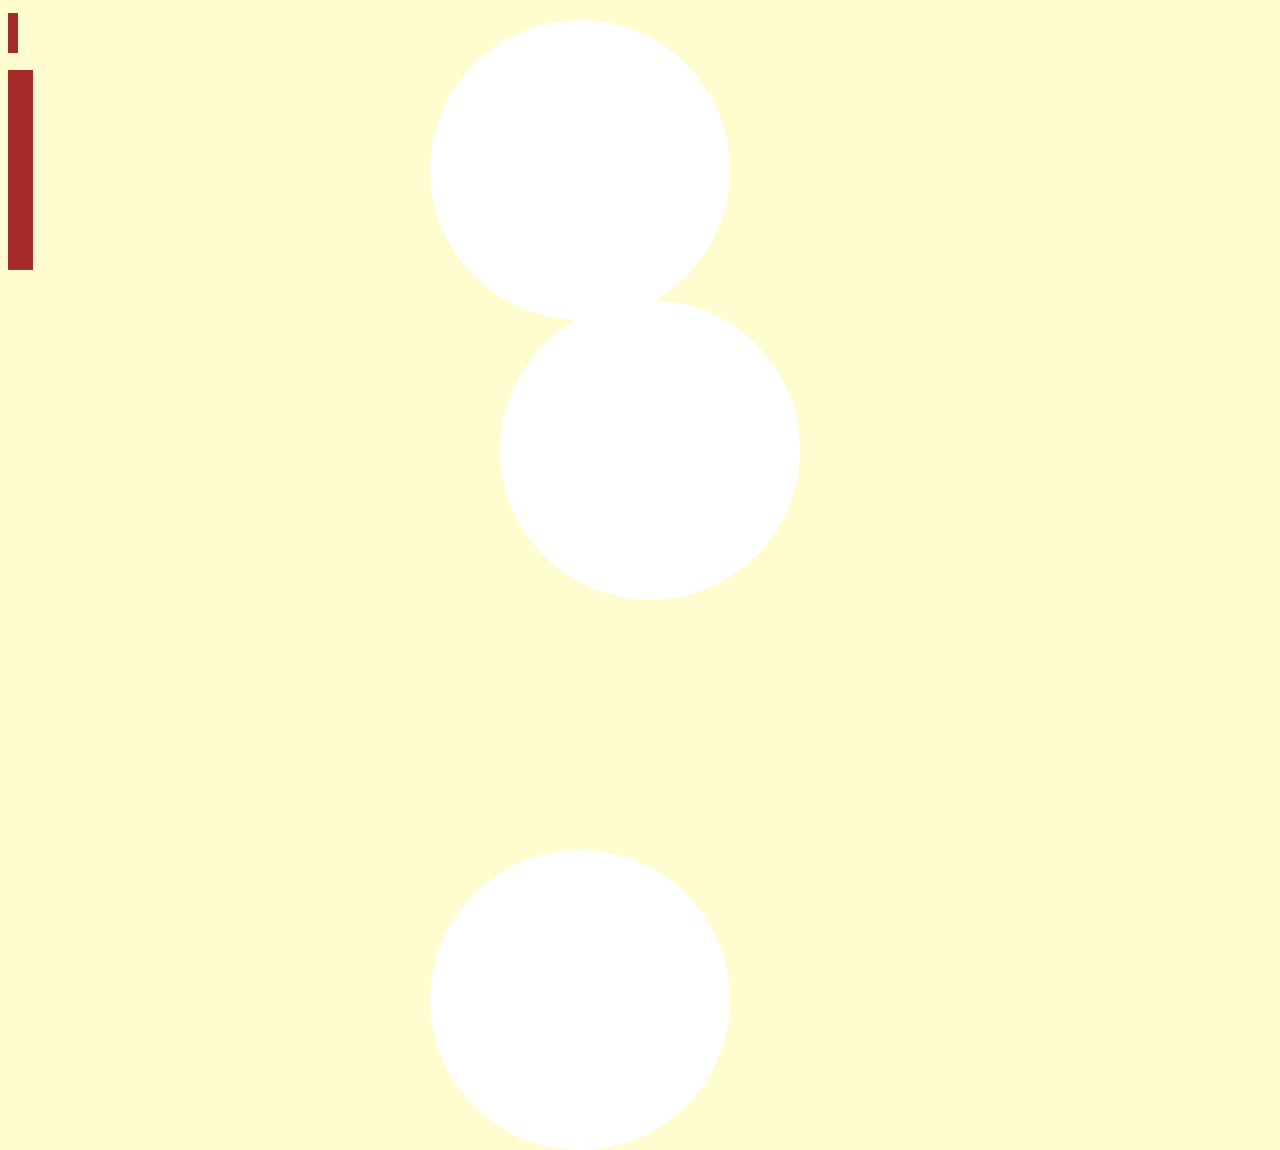
==== art.html @ 62ca73d6 "update titles" ====
<!DOCTYPE html>
<html lang="en">
<head>
    <meta charset="UTF-8">
    <meta name="viewport" content="width=device-width, initial-scale=1.0">
    <title>ART</title>
    <link rel="stylesheet" href="css/art.css">
</head>
<body>
    <div class="top"></div>
    <div class="middle"></div>
    <div class="bottom"></div>
    <div class="Reye"></div>
    <div class="Leye"></div>
    <div class="nose"></div>
    <div class="Larm"></div>
    <div class="Rarm"></div>
</body>
</html>
---- css/art.css ----
* {
    box-sizing: border-box;
}

body {
    background-color: rgb(255,253,208);
}

.top {
    height: 300px;
    width: 300px;
    background-color: white;
    border-radius: 50%;
    position: absolute;
    top: 20px;
    right: 550px;
}

.middle {
    height: 300px;
    width: 300px;
    background-color: white;
    border-radius: 50%;
    position: absolute;
    top: 300px;
    left: 500px;

}

.bottom {
    height: 300px;
    width: 300px;
    bottom: -250px;
    right: 550px;
    background-color: white;
    position: absolute;
    border-radius: 50%;
}

.Reye {
    position: absolute;
    background-color: light blue;
    height: 20px;
    width: 20px;
    border-radius: 50%;

}

.Leye {

}

.nose {
    background-color: dark blue;
    position: relative;
    height: 5px;
    width: 5px;
    border-radius: 50%;
    left: 240px;
    bottom: 370px;

}


.Larm {
    background-color: brown;
    position: absolute;
    height: 200px;
    width: 25px;
    top: 70px;
    right 400px;

}

.Rarm {
    background-color: brown;
    position: relative;
    height: 40px;
    width: 10px;

}
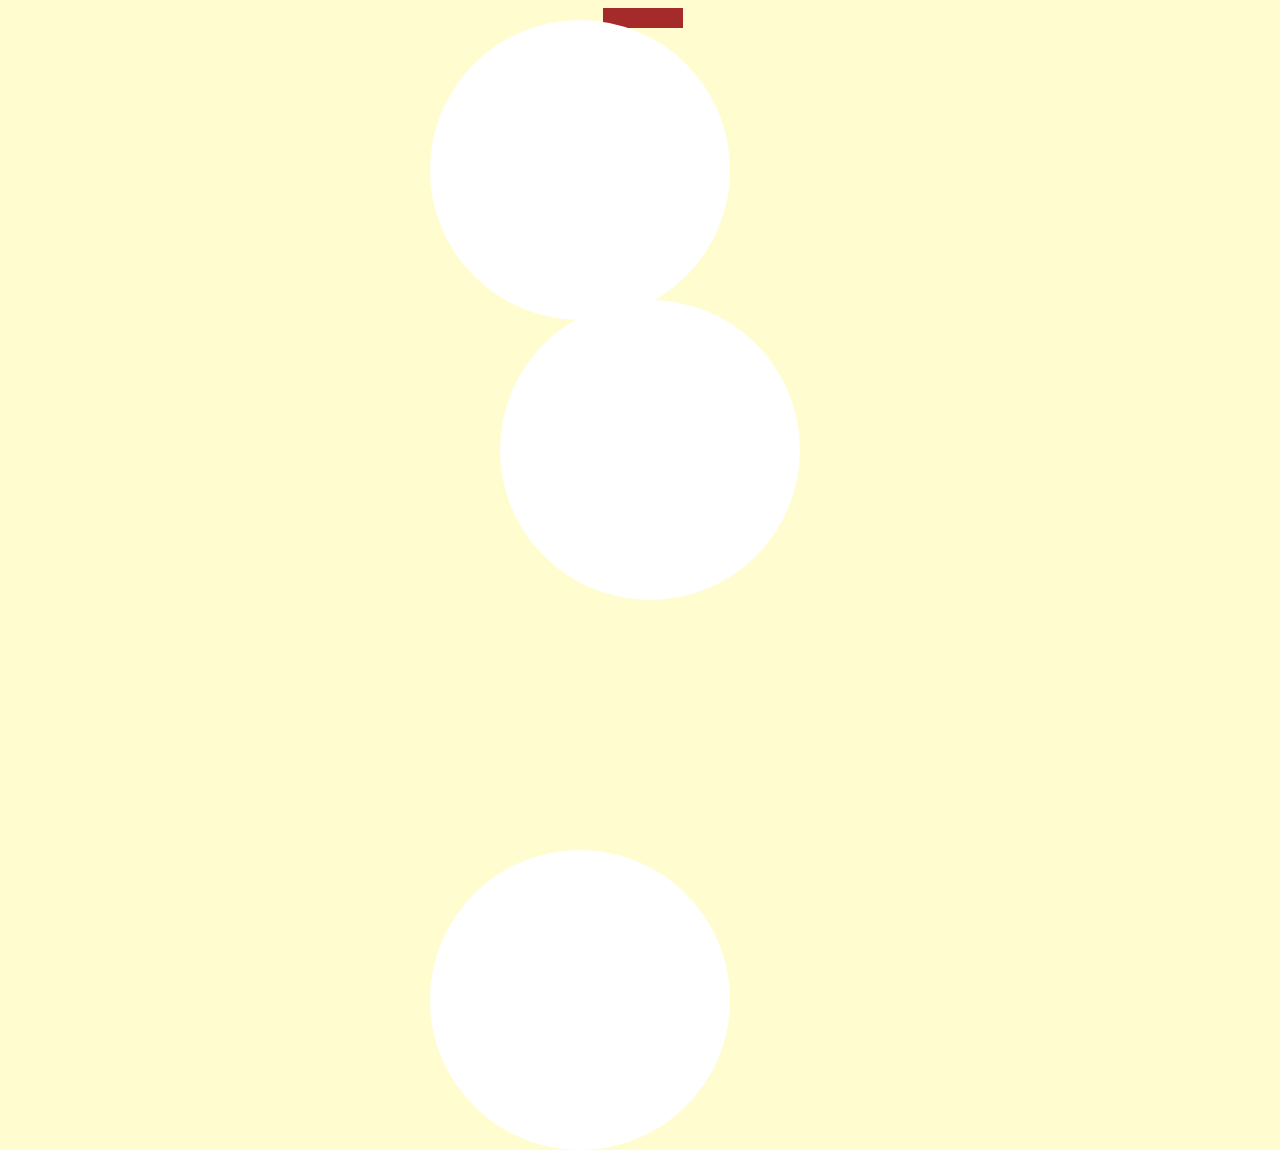
==== commit be8e8c40: "Wed, Apr 9, 2025, 9:25 AM -07:00" ====
--- a/art.html
+++ b/art.html
@@ -14,6 +14,6 @@
     <div class="Leye"></div>
     <div class="nose"></div>
     <div class="Larm"></div>
-    <div class="Rarm"></div>
+    <div class="Larm"></div>
 </body>
 </html>
--- a/css/art.css
+++ b/css/art.css
@@ -5,6 +5,9 @@
 
 body {
     background-color: rgb(255,253,208);
+    justify-content: center;
+    align-items: center;
+    display: flex;
 }
 
 .top {
@@ -64,19 +67,18 @@
 
 
 .Larm {
-    background-color: brown;
-    position: absolute;
-    height: 200px;
-    width: 25px;
-    top: 70px;
-    right 400px;
+    width: 0;
+    height: 0;
+    border-left: 20px solid brown;
+    border-right: 20px solid brown;
+    border-bottom: 20px solid brown;
+    z-index: -1;
 
 }
 
 .Rarm {
     background-color: brown;
-    position: relative;
+    position: absolute;
     height: 40px;
     width: 10px;
-
 }
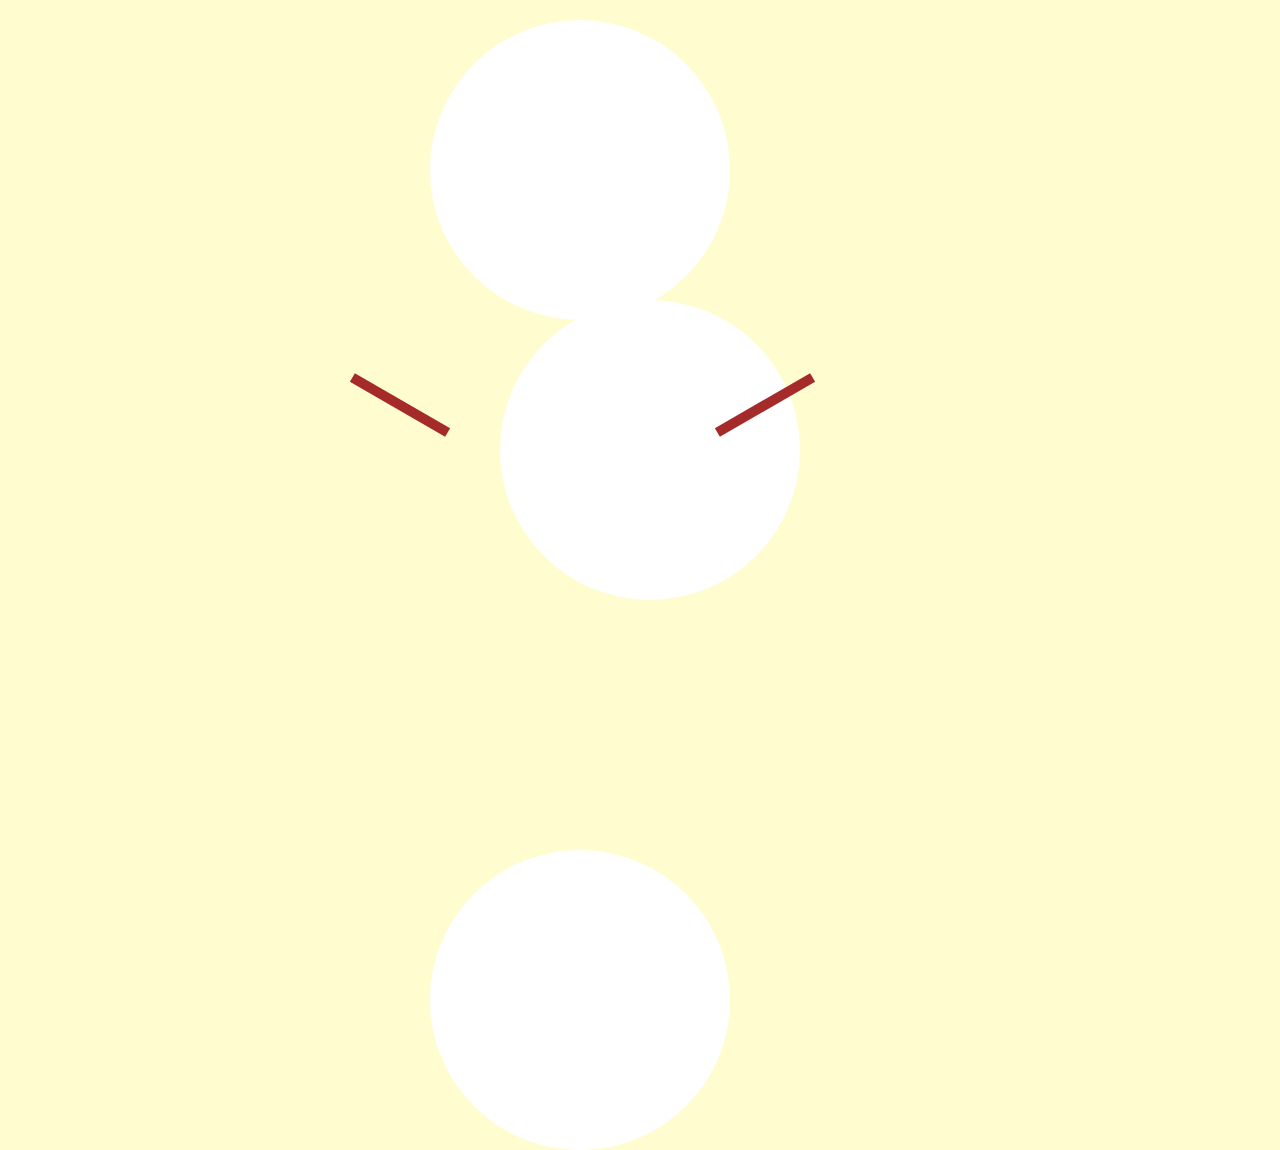
==== commit dfd8b7bc: "Wed, Apr 9, 2025, 9:38 AM -07:00" ====
--- a/art.html
+++ b/art.html
@@ -13,7 +13,7 @@
     <div class="Reye"></div>
     <div class="Leye"></div>
     <div class="nose"></div>
-    <div class="Larm"></div>
+    <div class="Rarm"></div>
     <div class="Larm"></div>
 </body>
 </html>
--- a/css/art.css
+++ b/css/art.css
@@ -67,18 +67,22 @@
 
 
 .Larm {
-    width: 0;
-    height: 0;
-    border-left: 20px solid brown;
-    border-right: 20px solid brown;
-    border-bottom: 20px solid brown;
-    z-index: -1;
+    background-color: brown;
+    width: 10px;
+    height: 110px;
+    rotate: 120deg;
+    position: absolute;
+    top: 350px;
+    right: 875px;
 
 }
 
 .Rarm {
+    position: absolute;
     background-color: brown;
-    position: absolute;
-    height: 40px;
     width: 10px;
+    height: 110px;
+    rotate: 60deg;
+    top: 350px;
+    right: 510px;
 }
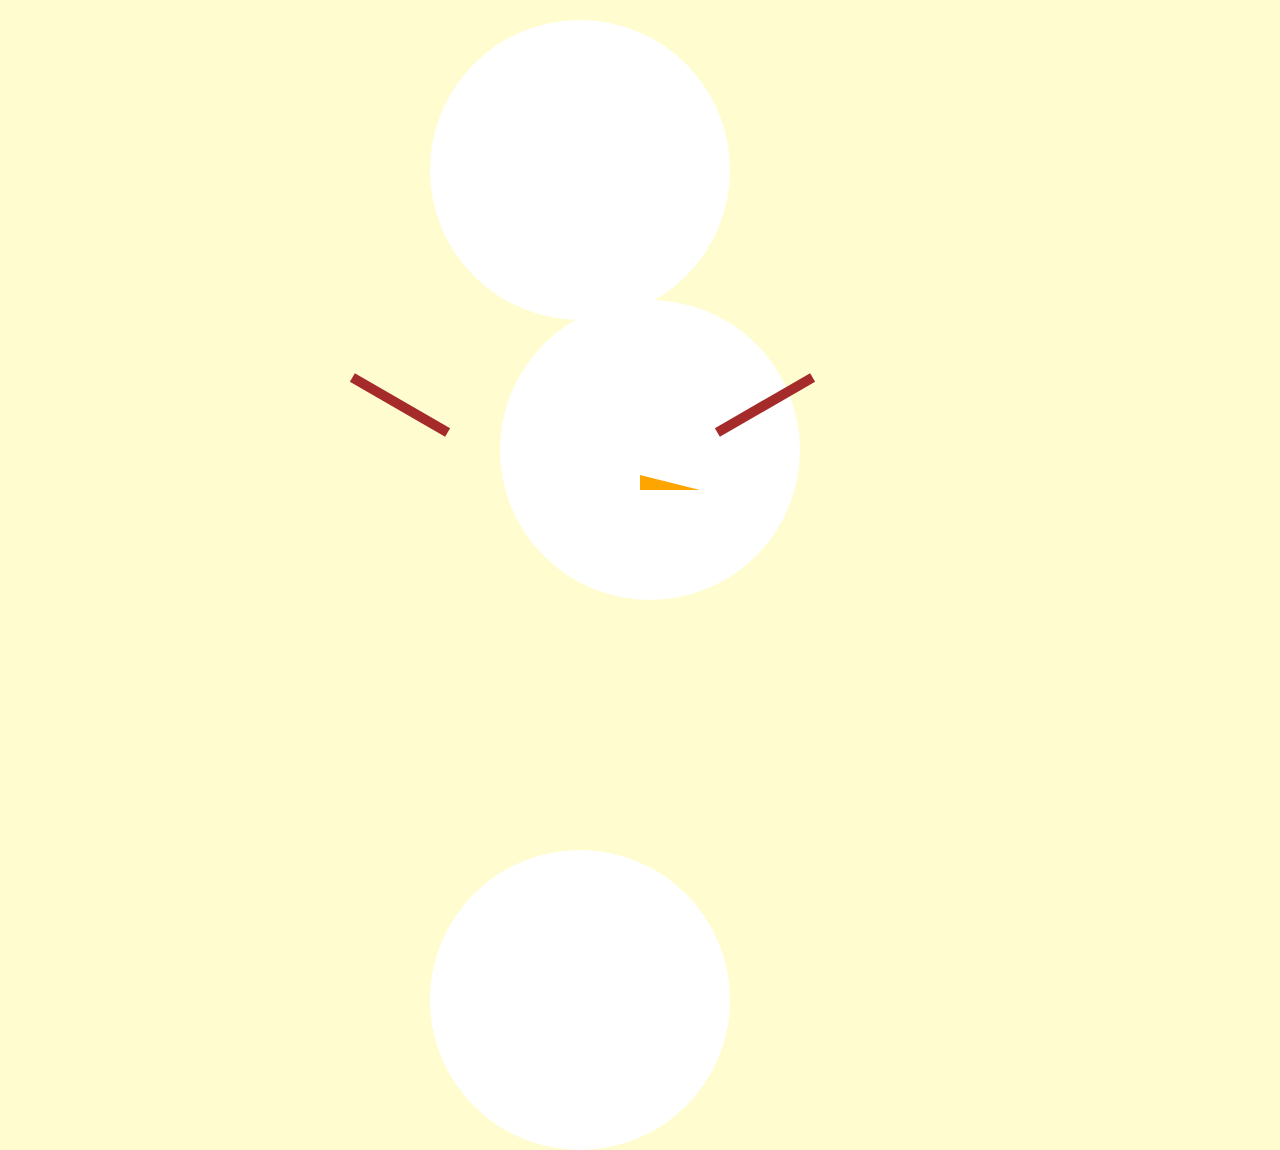
==== commit 4ce3c2ff: "Wed, Apr 9, 2025, 9:52 AM -07:00" ====
--- a/art.html
+++ b/art.html
@@ -10,8 +10,15 @@
     <div class="top"></div>
     <div class="middle"></div>
     <div class="bottom"></div>
-    <div class="Reye"></div>
-    <div class="Leye"></div>
+    <div class="eyes">
+        <div class="right"></div>
+        <div class="left"></div>
+    </div>
+    <div class="buttons">
+        <div class="1"></div>
+        <div class="2"></div>
+        <div class="3"></div>
+    </div>
     <div class="nose"></div>
     <div class="Rarm"></div>
     <div class="Larm"></div>
--- a/css/art.css
+++ b/css/art.css
@@ -55,13 +55,12 @@
 }
 
 .nose {
-    background-color: dark blue;
-    position: relative;
-    height: 5px;
-    width: 5px;
-    border-radius: 50%;
-    left: 240px;
-    bottom: 370px;
+    position: absolute;
+    border-left: 0px solid orange;
+    border-right: 60px solid transparent;
+    border-bottom: 15px solid orange;
+    left: 640px;
+    bottom: 410px;
 
 }
 
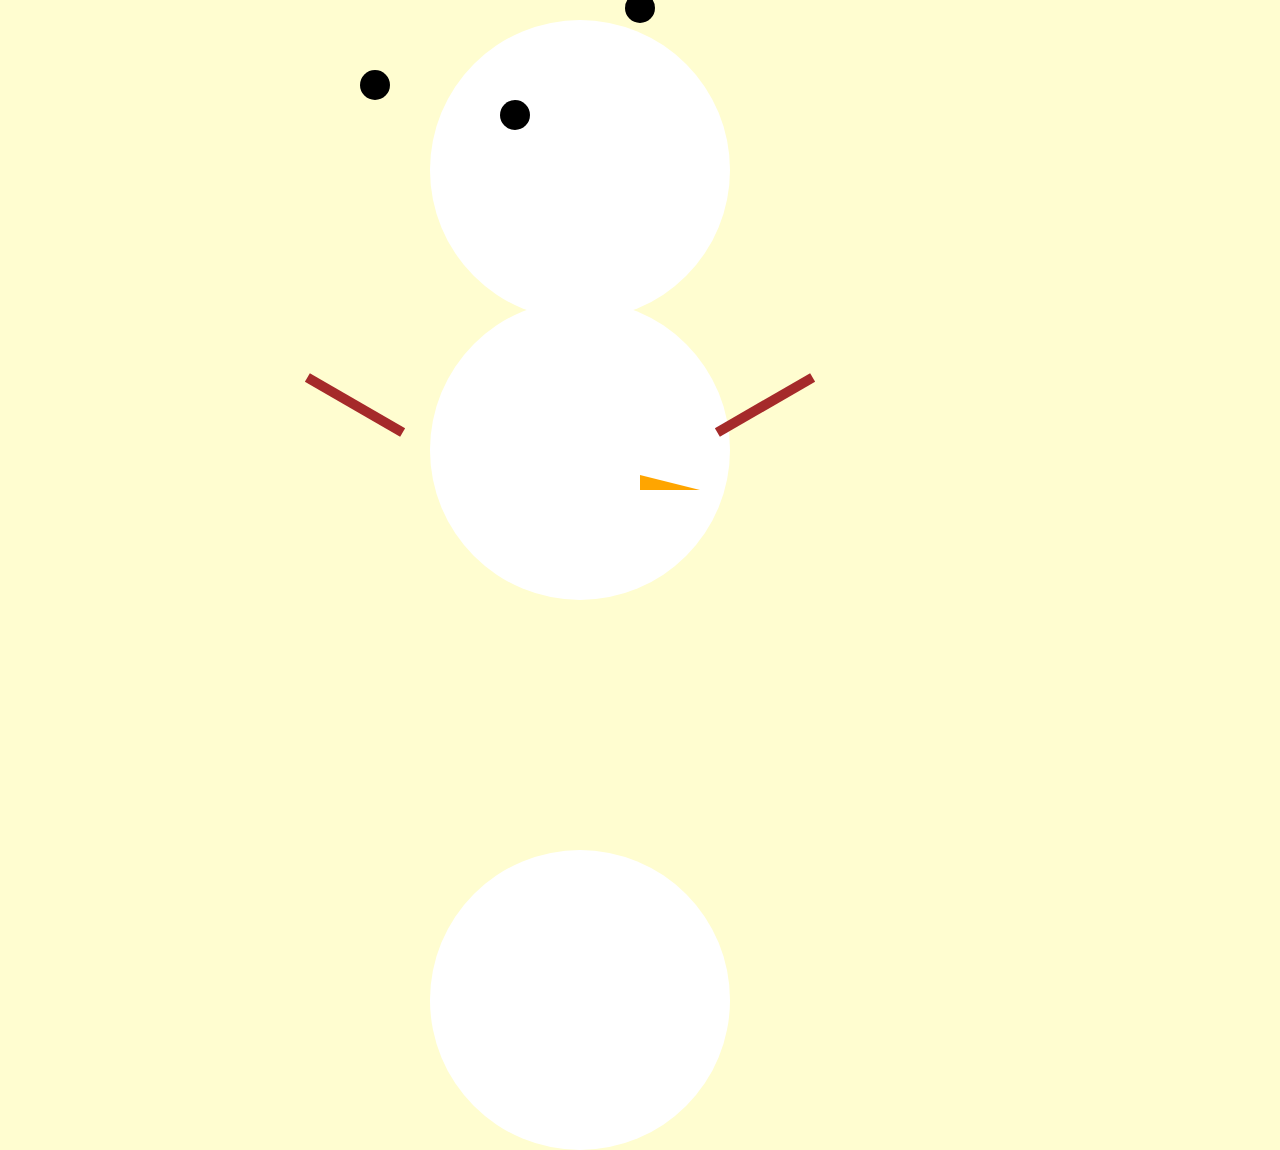
==== commit 01af83fc: "css art" ====
--- a/art.html
+++ b/art.html
@@ -7,13 +7,12 @@
     <link rel="stylesheet" href="css/art.css">
 </head>
 <body>
-    <div class="top"></div>
+    <div class="top">
+        <div class="right eye"></div>
+        <div class="left eye"></div>
+    </div>
     <div class="middle"></div>
     <div class="bottom"></div>
-    <div class="eyes">
-        <div class="right"></div>
-        <div class="left"></div>
-    </div>
     <div class="buttons">
         <div class="1"></div>
         <div class="2"></div>
--- a/css/art.css
+++ b/css/art.css
@@ -27,7 +27,7 @@
     border-radius: 50%;
     position: absolute;
     top: 300px;
-    left: 500px;
+    right: 550px;
 
 }
 
@@ -41,18 +41,47 @@
     border-radius: 50%;
 }
 
-.Reye {
+.eye {
+    position: relative;
+    background-color: black;
+    height: 30px;
+    width: 30px;
+    border-radius: 50%;
+}
+.eye.right {
+    position: relative;
+    background-color: black;
+    top: 50px;
+    right: 70px;
+}
+
+.eye.left {
+    position: relative;
+    background-color: black;
+    top: 50px;
+    left:70px;
+}
+
+.buttons {
     position: absolute;
-    background-color: light blue;
-    height: 20px;
-    width: 20px;
+    background-color: black;
+    height: 30px;
+    width: 30px;
     border-radius: 50%;
+}
+
+.buttons.1 {
 
 }
 
-.Leye {
+.buttons.2 {
 
 }
+
+.buttons.3 {
+
+}
+
 
 .nose {
     position: absolute;
@@ -72,7 +101,7 @@
     rotate: 120deg;
     position: absolute;
     top: 350px;
-    right: 875px;
+    left: 350px;
 
 }
 
